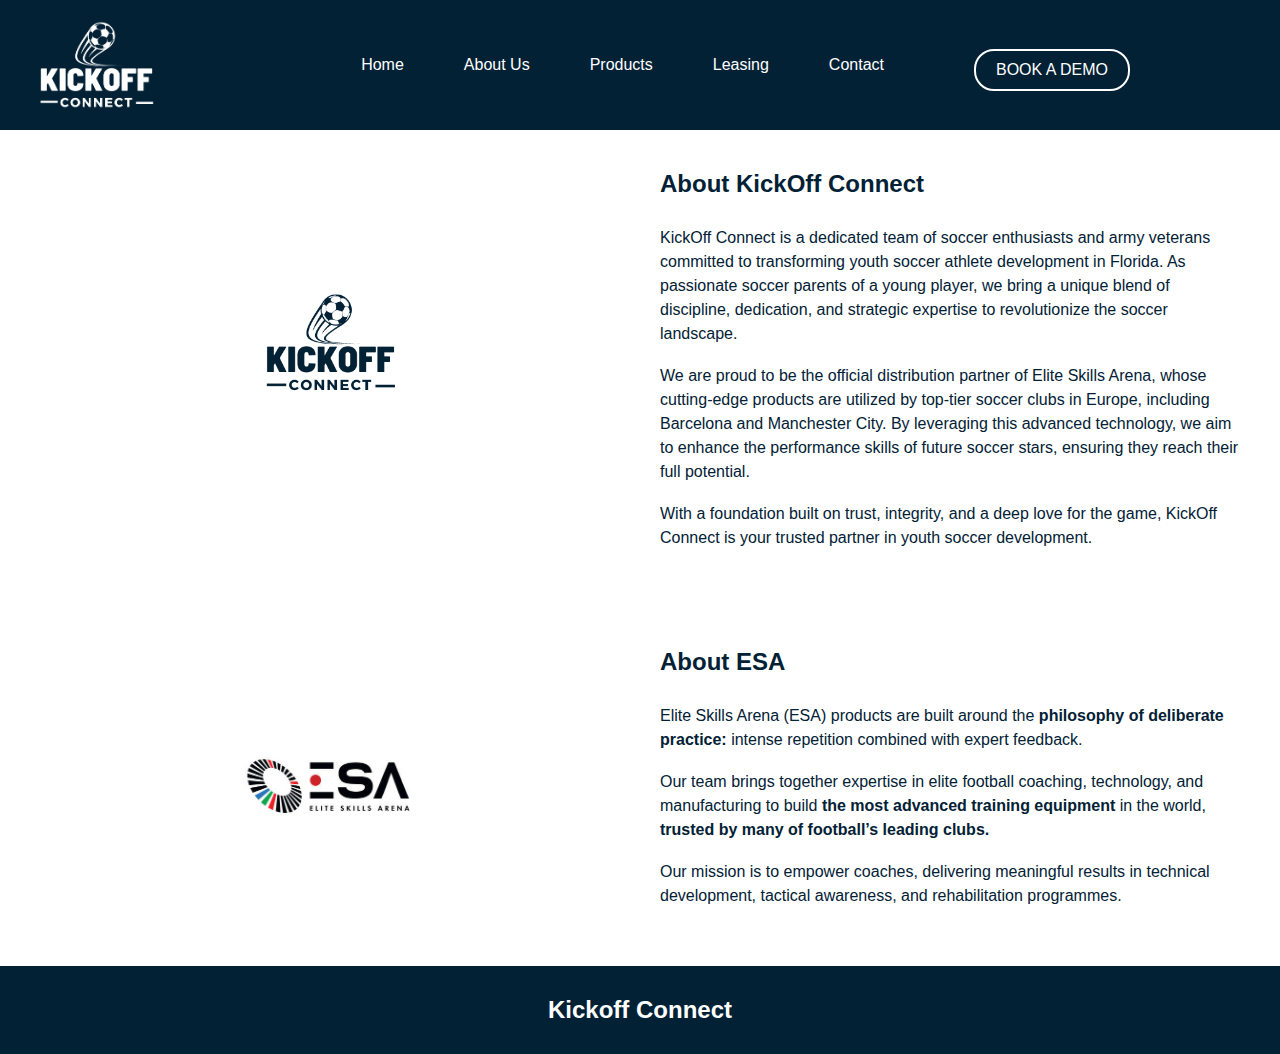
==== about.html @ b1f88550 "removed ESA page" ====
<!DOCTYPE html>
<html lang="en">

<head>
    <meta charset="UTF-8">
    <meta name="viewport" content="width=device-width, initial-scale=1.0">
    <title>KickOff Connect</title>
    <link rel="stylesheet" href="style.css">
</head>

<body>
    <header>
        <img src="images/KC_Blue_Logo.png" alt="KickOffConnect Logo">
        <nav>
            <ul class="nav-links" id="nav-links">
                <li><a href="index.html">Home</a></li>
                <li><a href="#">About Us</a></li>
                <!-- <li><a href="esa.html">ESA</a></li> -->
                <li><a href="products.html">Products</a></li>
                <li><a href="leasing.html">Leasing</a></li>
                <li><a href="contact.html">Contact</a></li>
            </ul>
            <button>BOOK A DEMO</button>
            <div class="hamburger" id="hamburger">
                <span></span>
                <span></span>
                <span></span>
            </div>
        </nav>
    </header>

    <section class="first-section">
        <div class="image-container">
            <img src="images/KICKOFF/1.png" alt="">
        </div>
        <div class="content-container">
            <h2>About KickOff Connect</h2><br>
            <p>KickOff Connect is a dedicated team of soccer enthusiasts and army veterans committed to transforming
                youth soccer athlete development in Florida. As passionate soccer parents of a young player, we bring a
                unique blend of discipline, dedication, and strategic expertise to revolutionize the soccer landscape.
            </p><br>
            <p>We are proud to be the official distribution partner of Elite Skills Arena, whose cutting-edge products
                are utilized by top-tier soccer clubs in Europe, including Barcelona and Manchester City. By leveraging
                this advanced technology, we aim to enhance the performance skills of future soccer stars, ensuring they
                reach their full potential.</p><br>
            <p>With a foundation built on trust, integrity, and a deep love for the game, KickOff Connect is your
                trusted partner in youth soccer development.</p><br>
        </div>
    </section>

    <section class="first-section">
        <div class="image-container">
            <img src="images/ESA_Logo.png" alt="">
        </div>
        <div class="content-container">
            <h2>About ESA</h2><br>
            <p>Elite Skills Arena (ESA) products are built around the <b>philosophy of deliberate practice:</b>
                intense
                repetition combined with expert feedback.</p><br>
            <p>Our team brings together expertise in elite football coaching, technology, and manufacturing to build
                <b>the
                    most advanced training equipment</b> in the world, <b>trusted by many of football’s leading
                    clubs.</b>
            </p><br>
            <p>Our mission is to empower coaches, delivering meaningful results in technical development, tactical
                awareness, and rehabilitation programmes.</p><br>
        </div>
    </section>

    <!-- <footer>
        <section>
            <h2>Subscribe to our Mailing List</h2> -->
    <!-- <p>Sign-up below to follow all of the latest ESA news and events</p> -->
    <!-- <form>
                <input type="email" placeholder="Email Address" required>
                <button type="submit">SUBSCRIBE</button>
            </form>
        </section>
    </footer> -->

    <footer>
        <sectioon>
            <h2>Kickoff Connect</h2>
        </sectioon>
    </footer>

    <script src="script.js"></script>
</body>

</html>
---- style.css ----
* {
    margin: 0;
    padding: 0;
    box-sizing: border-box;
}

body {
    font-family: Arial, sans-serif;
    background-color: #022135;
    color: white;
    margin: 0;
    padding: 0;
    height: 100%;
}

header {
    display: flex;
    justify-content: space-between;
    align-items: center;
    padding: 20px 30px;
    background-color: #022135;
}

header img {
    height: 90px;
}

nav {
    display: flex;
    /* Use flexbox to align children inline */
    justify-content: flex-end;
    /* Spreads the content evenly with maximum space between */
    align-items: center;
    /* Centers items vertically */
    padding: 0 120px;
    /* Adds padding to left and right for spacing */
    background-color: #022135;
    /* Ensures background color consistency */
    width: 100%
}

/* nav .hamburger {
    display: none;
    flex-direction: column;
    cursor: pointer;
    margin-left: 20px;
}

nav .hamburger span {
    height: 3px;
    width: 25px;
    background: white;
    margin: 4px 0;
    transition: 0.4s;
} */

nav .hamburger {
    display: none;
    flex-direction: column;
    cursor: pointer;
    margin-left: 20px;
}

nav .hamburger span {
    height: 3px;
    width: 25px;
    background: white;
    margin: 4px 0;
    transition: 0.4s;
}

nav ul {
    list-style: none;
    display: flex;
    /* Aligns the list items in a row */
    margin-right: 50px;
    padding: 0;
    /* margin: 0; */
    /* Removes default margin */
    /* justify-content: center; */
}

nav ul.show {
    max-height: 300px;
    /* Adjust this value based on the number of menu items */
}

nav a {
    color: white;
    /* Sets text color to white */
    text-decoration: none;
    /* Removes underline from links */
    padding: 10px 20px;
    display: block;
}

nav ul li {
    margin-right: 20px;
    /* Space between the links */
}

/* nav ul li:last-child {
    margin-right: 0; */
/* Removes margin from the last item to avoid extra spacing */
/* } */

nav button {
    background-color: #022135;
    color: white;
    border: 2px solid white;
    padding: 10px 20px;
    border-radius: 20px;
    cursor: pointer;
    flex-shrink: 0;
}

footer {
    background-color: #022135;
    padding: 30px 50px;
    text-align: center;
}

footer form {
    margin-top: 20px;
}

input,
select,
button {
    padding: 10px;
    margin-top: 10px;
    border-radius: 5px;
    border: 1px solid #555;
}

input,
select {
    width: 200px;
}

.first-section {
    display: flex;
    align-items: center;
    justify-content: space-between;
    padding: 20px;
    background-color: #fff;
    /* Adjust background color as needed */
}

.image-container {
    display: flex;
    /* Use flexbox to facilitate alignment */
    justify-content: center;
    /* Aligns the child elements to the right */
    align-items: center;
    /* Centers the image vertically */
    height: 100%;
    /* Adjust the height as necessary */
    width: 50%;
    /* Adjust the width as necessary */
}

.image-container img {
    width: 50%;
    /* Sets the image width to 50% of its container */
    height: auto;
    /* Keeps the aspect ratio of the image */
}

.content-container {
    width: 50%;
    /* Adjust text width as needed */
    padding: 20px;
}

.content-container h2,
h3 {
    color: #022135;
    /* Adjust text color as needed */
    margin-bottom: 10px;
}



.content-container p {
    color: #022135;
    /* Adjust paragraph color as needed */
    line-height: 1.5;
}

button {
    background-color: #022135;
    color: white;
    border: 2px solid white;
    padding: 10px 20px;
    border-radius: 20px;
    cursor: pointer;
}

.product-ranges {
    text-align: center;
    color: white;
    background-color: #022135;
    /* Dark background for the section */
    padding: 20px;
}

.product-ranges h2 {
    margin-bottom: 10px;
}

.product-ranges p {
    margin-bottom: 20px;
}

.products {
    display: flex;
    justify-content: center;
    gap: 20px;
}

.product {
    position: relative;
    width: 300px;
    /* Fixed width for each product */
    height: 200px;
    /* Fixed height for each product */
    overflow: hidden;
    border-radius: 10px;
    /* Rounded corners */
}

.product img {
    width: 100%;
    height: 100%;
    object-fit: cover;
    /* Ensures the images cover the area */
}

.product-label {
    position: absolute;
    bottom: 10px;
    left: 10px;
    background-color: rgba(0, 0, 0, 0.5);
    /* Semi-transparent black background */
    color: white;
    padding: 5px 10px;
    border-radius: 20px;
    font-size: 16px;
}

.info-section {
    display: flex;
    justify-content: space-between;
    padding: 20px;
    background-color: white;
    /* Assuming a dark theme from the screenshot */
    color: white;
}

.info-block {
    width: 48%;
    /* Approximately half the parent width, adjusting for padding/margin */
    text-align: center;
    padding: 20px;
    box-sizing: border-box;
}

.info-block h2 {
    color: #022135;
    margin-bottom: 10px;
}

.info-block p {
    color: #022135;
    margin-bottom: 20px;
}

.info-block img {
    width: 80%;
    /* Adjust based on actual image size and design preference */
    margin-bottom: 20px;
}

.btn {
    background-color: 022135;
    color: white;
    border: none;
    padding: 10px 20px;
    border-radius: 5px;
    cursor: pointer;
    font-size: 16px;
}

/* Hover effect for buttons */
.btn:hover {
    background-color: black;
}

.contact-form {
    color: #022135;
    width: 100%;
    max-width: 500px;
    margin: auto;
    padding: 20px;
    box-sizing: border-box;
    border: 4px solid white;
    /* Adds a light grey border */
    border-radius: 8px;
    /* Optional: Adds rounded corners */
    background-color: white;
    /* Optional: Sets a white background for contrast */
}

.form-group {
    margin-bottom: 15px;
}

.form-group label {
    display: block;
    margin-bottom: 5px;
}

.form-group input[type="text"],
.form-group input[type="email"],
.form-group input[type="tel"] {
    width: 100%;
    padding: 8px;
    border: 1px solid #ccc;
    border-radius: 4px;
}

.checkbox-group {
    display: flex;
    flex-direction: column;
    align-items: flex-start;
    /* Aligns items to the left for a tidy appearance */
}

.checkbox-group input[type="checkbox"] {
    margin-right: 10px;
    /* Provides sufficient space between the checkbox and the label */
    cursor: pointer;
    /* Indicates that the element is clickable */
}

.checkbox-group label {
    display: flex;
    align-items: center;
    /* Vertically aligns the checkbox with the text */
    margin-bottom: 8px;
    /* Spacing between each checkbox item */
}

.checkbox-group input[type="checkbox"]+label {
    cursor: pointer;
    /* Indicates that the label is also clickable */
}

button {
    padding: 10px 20px;
    background-color: #022135;
    color: white;
    border: none;
    border-radius: 5px;
    cursor: pointer;
    font-size: 16px;
}

button:hover {
    background-color: black;
}

#fullscreen-video {
    position: fixed;
    /* or absolute, depending on other content */
    top: 0;
    left: 0;
    width: 100vw;
    height: 100vh;
    object-fit: cover;
    /* This will cover the full viewport without stretching */
    z-index: -1;
    /* Ensures the video stays in the background */
}

#video-background {
    position: fixed;
    right: 0;
    bottom: 0;
    min-width: 100%;
    min-height: 100%;
    width: auto;
    height: auto;
    z-index: -1000;
    background: url('path_to_fallback_image.jpg') no-repeat;
    background-size: cover;
}

iframe {
    position: absolute;
    top: 0;
    left: 0;
    width: 100%;
    height: 100%;
}

.full-height-image {
    position: relative;
    height: calc(100vh - 60px);
    /* Adjust 60px to the actual height of your nav */
    width: 100%;
    overflow: hidden;
}

.full-height-image img {
    width: 100%;
    height: 100%;
    object-fit: cover;
    /* Ensures the image covers the div without distorting */
    display: block;
    /* Removes bottom margin/gap */
}

@media (max-width: 768px) {
    header {
        padding: 10px 20px;
        /* Reduced padding on mobile */
        flex-direction: row;
        align-items: flex-center;
    }

    header img {
        height: 90px;
        margin-bottom: 10px;
    }

    nav {
        flex-direction: row;
        width: 100%;
    }

    nav .hamburger {
        display: flex;
    }

    nav ul {
        display: none;
        flex-direction: column;
        width: 100%;
        background-color: #022135;
    }

    nav ul.show {
        display: flex;
    }

    nav ul li {
        margin: 10px 20px;
        text-align: center;
        /* Center text in mobile view */
    }

    nav button {
        display: none;
        /* Hide the button on mobile screens */
    }

    .first-section,
    .info-section {
        flex-direction: column;
    }

    .image-container,
    .content-container,
    .info-block {
        width: 100%;
        padding: 10px;
    }

    .image-container img {
        width: 100%;
    }

    .content-container,
    .info-block {
        text-align: center;
    }
}
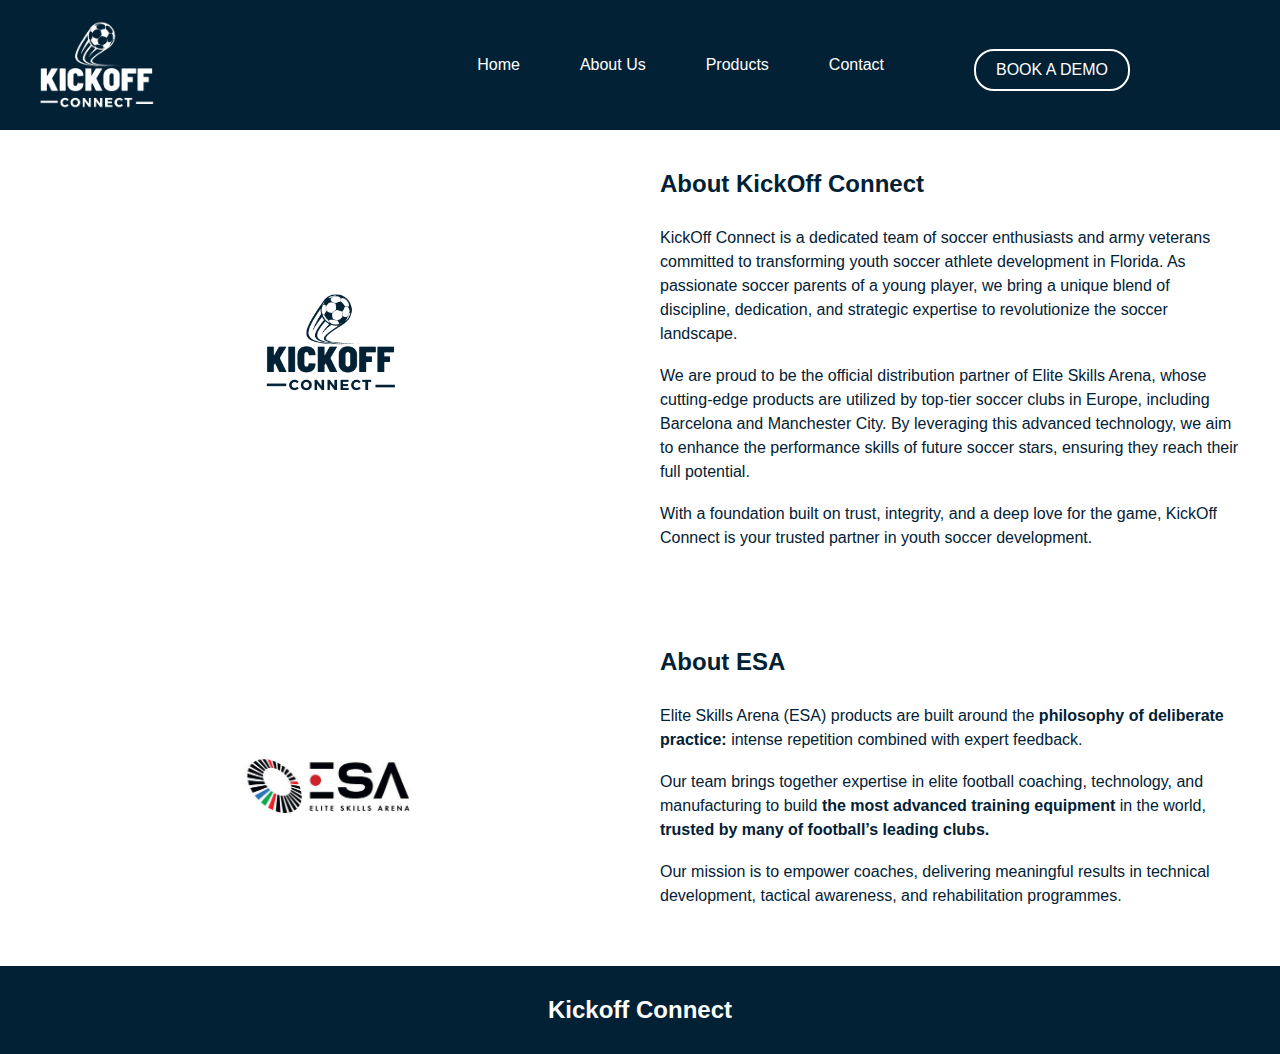
==== commit a8a5442b: "added leasing info" ====
--- a/about.html
+++ b/about.html
@@ -17,7 +17,7 @@
                 <li><a href="#">About Us</a></li>
                 <!-- <li><a href="esa.html">ESA</a></li> -->
                 <li><a href="products.html">Products</a></li>
-                <li><a href="leasing.html">Leasing</a></li>
+                <!-- <li><a href="leasing.html">Leasing</a></li> -->
                 <li><a href="contact.html">Contact</a></li>
             </ul>
             <button>BOOK A DEMO</button>
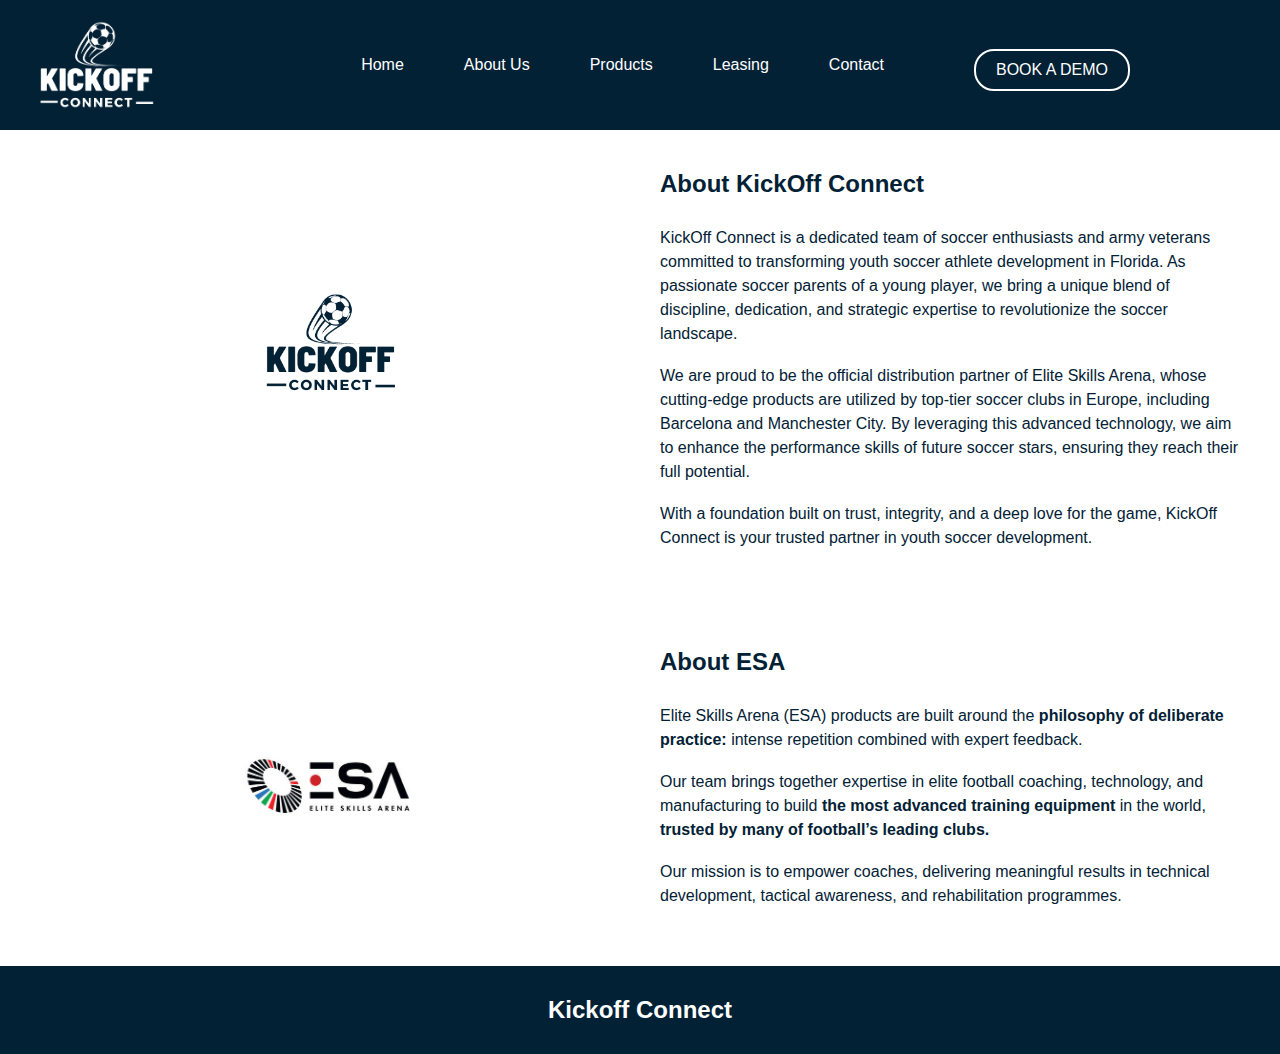
==== commit 5e02e201: "some changes" ====
--- a/about.html
+++ b/about.html
@@ -17,7 +17,7 @@
                 <li><a href="#">About Us</a></li>
                 <!-- <li><a href="esa.html">ESA</a></li> -->
                 <li><a href="products.html">Products</a></li>
-                <!-- <li><a href="leasing.html">Leasing</a></li> -->
+                <li><a href="leasing.html">Leasing</a></li>
                 <li><a href="contact.html">Contact</a></li>
             </ul>
             <button>BOOK A DEMO</button>
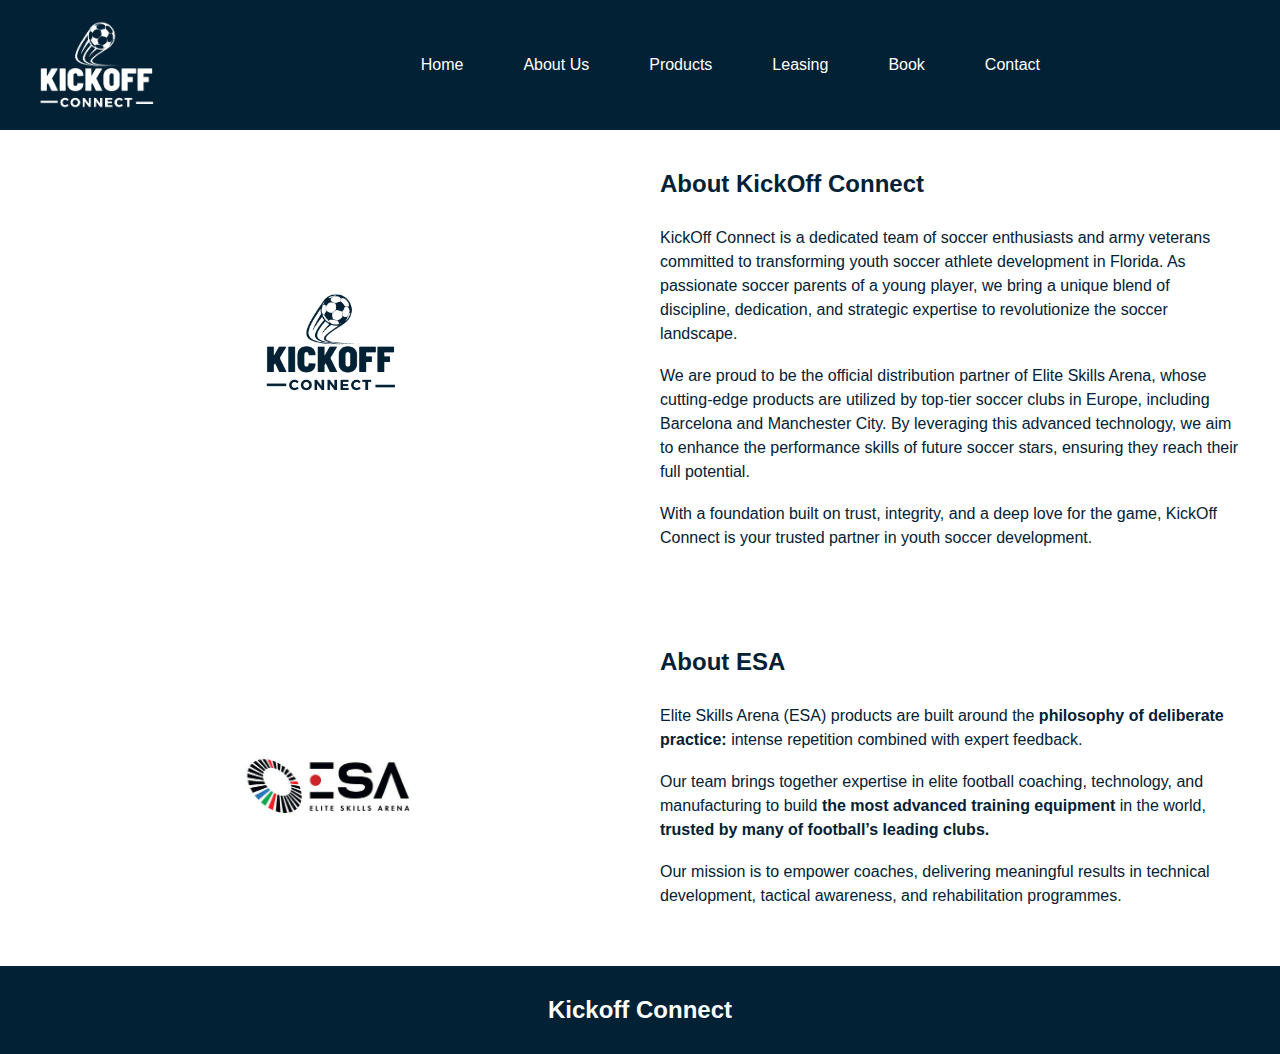
==== commit 84ca2d3f: "removed book demo button" ====
--- a/about.html
+++ b/about.html
@@ -18,9 +18,9 @@
                 <!-- <li><a href="esa.html">ESA</a></li> -->
                 <li><a href="products.html">Products</a></li>
                 <li><a href="leasing.html">Leasing</a></li>
+                <li><a href="book.html">Book</a></li>
                 <li><a href="contact.html">Contact</a></li>
             </ul>
-            <button>BOOK A DEMO</button>
             <div class="hamburger" id="hamburger">
                 <span></span>
                 <span></span>
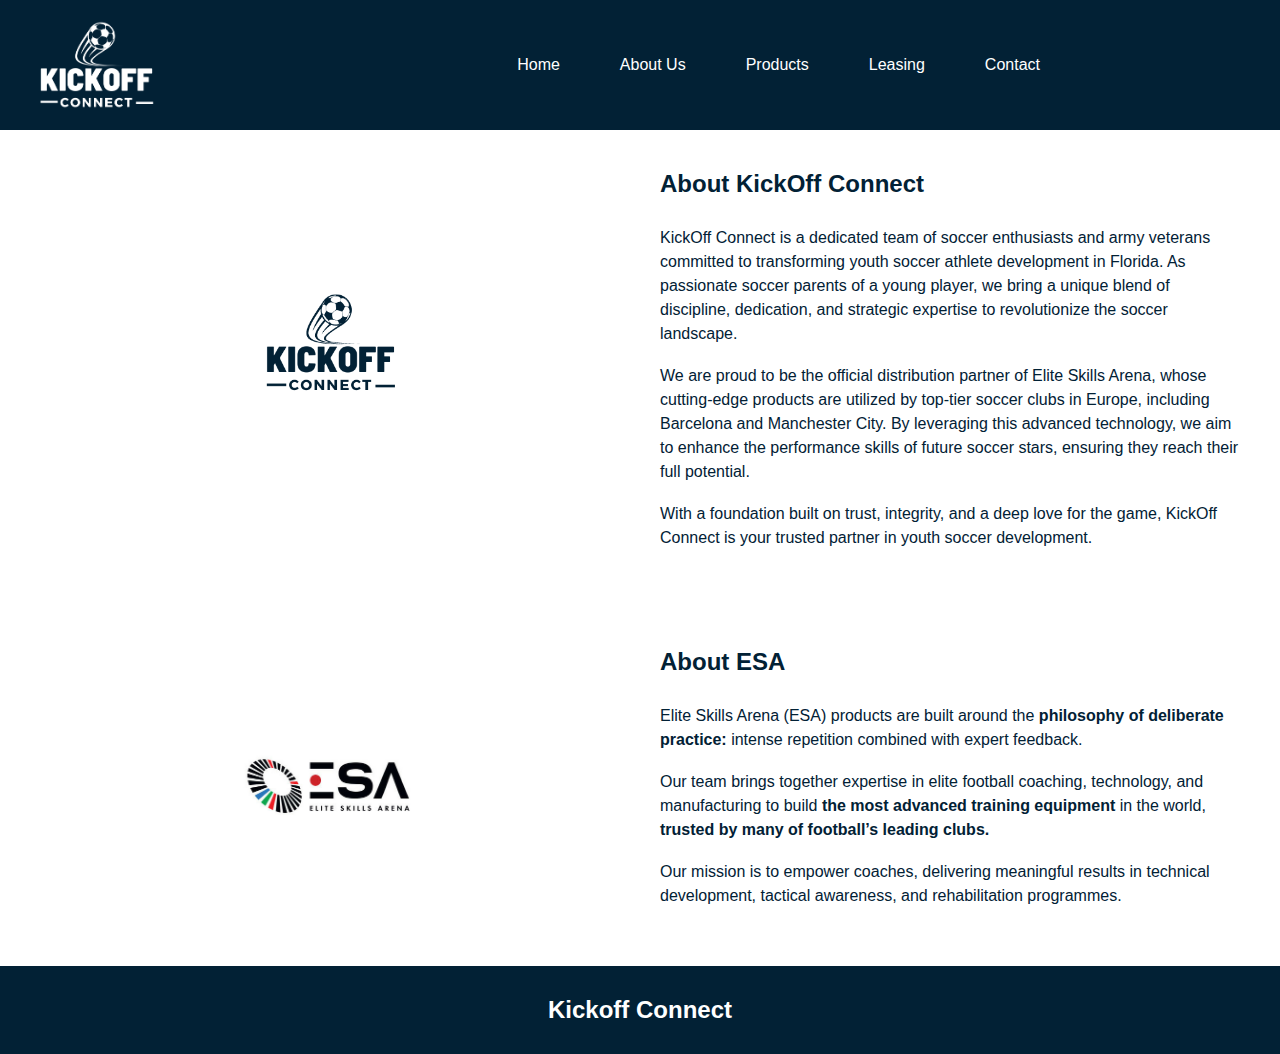
==== commit a684b47d: "events bookings" ====
--- a/about.html
+++ b/about.html
@@ -18,7 +18,7 @@
                 <!-- <li><a href="esa.html">ESA</a></li> -->
                 <li><a href="products.html">Products</a></li>
                 <li><a href="leasing.html">Leasing</a></li>
-                <li><a href="book.html">Book</a></li>
+                <!-- <li><a href="book.html">Book</a></li> -->
                 <li><a href="contact.html">Contact</a></li>
             </ul>
             <div class="hamburger" id="hamburger">
--- a/style.css
+++ b/style.css
@@ -259,7 +259,7 @@
 }
 
 .info-block {
-    width: 48%;
+    width: 96%;
     /* Approximately half the parent width, adjusting for padding/margin */
     text-align: center;
     padding: 20px;
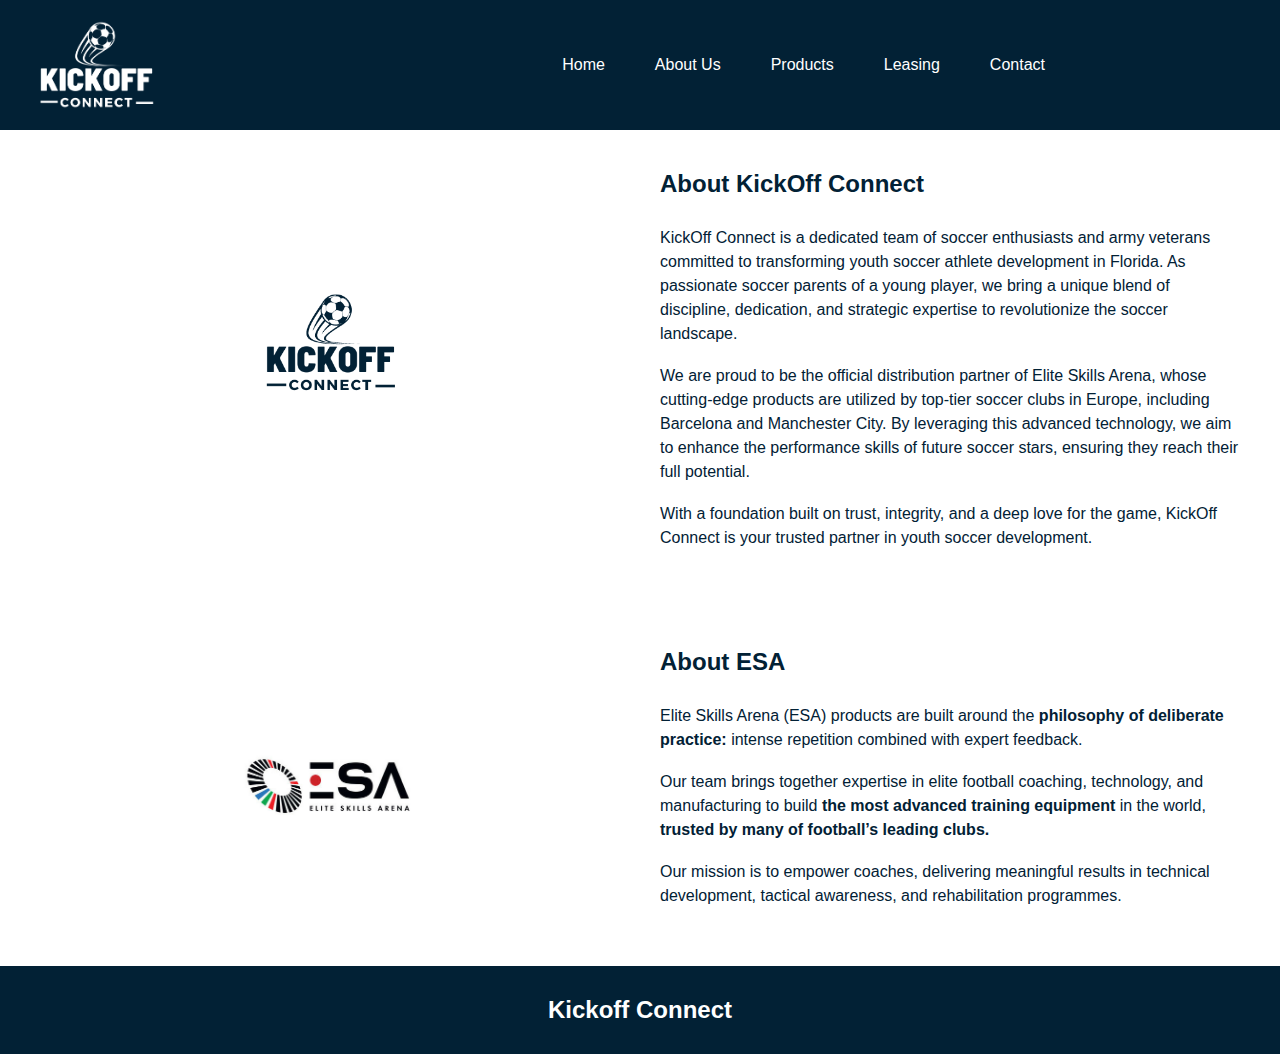
==== commit 7454f7b1: "added dropdown menu for products" ====
--- a/about.html
+++ b/about.html
@@ -16,15 +16,22 @@
                 <li><a href="index.html">Home</a></li>
                 <li><a href="#">About Us</a></li>
                 <!-- <li><a href="esa.html">ESA</a></li> -->
-                <li><a href="products.html">Products</a></li>
+                <li class="dropdown">
+                    <a href="#" class="dropbtn">Products</a>
+                    <ul class="dropdown-content">
+                        <li><a href="icon_range.html">Icon Range</a></li>
+                        <li><a href="precision_wall.html">Precision Wall</a></li>
+                        <li><a href="wireless_circuit.html">Wireless Circuit</a></li>
+                    </ul>
+                </li>
                 <li><a href="leasing.html">Leasing</a></li>
                 <!-- <li><a href="book.html">Book</a></li> -->
                 <li><a href="contact.html">Contact</a></li>
             </ul>
-            <div class="hamburger" id="hamburger">
-                <span></span>
-                <span></span>
-                <span></span>
+            <div class="hamburger-menu" id="hamburger-menu">
+                <div class="bar"></div>
+                <div class="bar"></div>
+                <div class="bar"></div>
             </div>
         </nav>
     </header>
--- a/style.css
+++ b/style.css
@@ -13,6 +13,99 @@
     height: 100%;
 }
 
+/* Dropdown styles */
+.dropdown .dropbtn {
+    cursor: pointer;
+}
+
+.dropdown-content {
+    display: none;
+    position: absolute;
+    background-color: #022135;
+    min-width: 160px;
+    box-shadow: 0px 8px 16px rgba(0, 0, 0, 0.2);
+    z-index: 1;
+    top: 100%;
+    /* Position the dropdown below the parent */
+    left: 0;
+}
+
+.dropdown-content li {
+    margin: 0;
+}
+
+.dropdown-content a {
+    color: white;
+    padding: 12px 16px;
+    text-decoration: none;
+    display: block;
+    text-align: left;
+}
+
+.dropdown-content a:hover {
+    background-color: #022135;
+}
+
+/* Show the dropdown content when hovering over the dropdown */
+.dropdown:hover .dropdown-content {
+    display: block;
+}
+
+
+
+header img {
+    height: 90px;
+}
+
+.image-section2 {
+    width: 100%;
+    margin: 0 auto;
+    /* Centers the section horizontally */
+    padding: 20px;
+    text-align: center;
+    background-color: white;
+    color: white;
+    /* Center-aligns the content within the section */
+}
+
+.image-section2 img {
+    width: 50%;
+    /* Makes the image take up the full width of the container */
+    height: auto;
+    /* Maintains the aspect ratio of the image */
+    display: block;
+    margin: 0 auto;
+    /* Ensures the image is centered within the section */
+    border-radius: 10px;
+    /* Optional: Adds rounded corners to the image */
+}
+
+
+.banner {
+    background-color: #022135;
+    color: white;
+    padding: 15px 20px;
+    text-align: center;
+    font-size: 22px;
+    font-weight: bold;
+    border-radius: 5px;
+    display: inline-block;
+}
+
+.h2 {
+    color: rgba(0, 0, 0, 0.5);
+    background-color: white;
+}
+
+.text-block {
+    text-align: center;
+    color: #022135;
+    font-size: 20px;
+    font-weight: bold;
+    max-width: 250px;
+    line-height: 1.4;
+}
+
 header {
     display: flex;
     justify-content: space-between;
@@ -21,8 +114,24 @@
     background-color: #022135;
 }
 
-header img {
-    height: 90px;
+/* Navigation menu styles */
+.nav-links {
+    list-style: none;
+    display: flex;
+    align-items: center;
+}
+
+.nav-links li {
+    margin-right: 20px;
+    position: relative;
+    /* Needed for dropdown positioning */
+}
+
+.nav-links a {
+    text-decoration: none;
+    color: white;
+    padding: 10px 15px;
+    display: block;
 }
 
 nav {
@@ -39,34 +148,36 @@
     width: 100%
 }
 
-/* nav .hamburger {
+nav .hamburger-menu {
     display: none;
     flex-direction: column;
     cursor: pointer;
     margin-left: 20px;
 }
 
-nav .hamburger span {
+nav .hamburger-menu span {
     height: 3px;
     width: 25px;
     background: white;
     margin: 4px 0;
     transition: 0.4s;
-} */
-
-nav .hamburger {
-    display: none;
+}
+
+.hamburger-menu {
+    width: 40px;
+    height: 30px;
+    cursor: pointer;
+    display: flex;
     flex-direction: column;
-    cursor: pointer;
-    margin-left: 20px;
-}
-
-nav .hamburger span {
-    height: 3px;
-    width: 25px;
-    background: white;
-    margin: 4px 0;
-    transition: 0.4s;
+    justify-content: space-between;
+}
+
+.bar {
+    width: 100%;
+    height: 5px;
+    background-color: white;
+    border-radius: 5px;
+    transition: all 0.3s ease;
 }
 
 nav ul {
@@ -145,6 +256,22 @@
     padding: 20px;
     background-color: #fff;
     /* Adjust background color as needed */
+}
+
+.fourth-section {
+    display: flex;
+    align-items: center;
+    justify-content: space-between;
+    padding: 20px;
+    background-color: white;
+    color: white;
+    width: 80%;
+    margin: 0 auto;
+    /* Adjust background color as needed */
+}
+
+.fourth-section .text-block {
+    color: #022135;
 }
 
 .image-container {
@@ -249,6 +376,48 @@
     font-size: 16px;
 }
 
+.product-range-section {
+    display: flex;
+    justify-content: space-between;
+    align-items: flex-start;
+    width: 100%;
+    margin: 0 auto;
+    padding: 20px;
+    flex-wrap: wrap;
+    /* Allows wrapping to the next line on smaller screens */
+    gap: 30px;
+    /* Adds space between each product block */
+    background-color: white;
+}
+
+.product-item {
+    text-align: center;
+    width: calc(20% - 30px);
+    /* Adjusts width based on container and gap */
+}
+
+.product-item img {
+    width: 100%;
+    height: auto;
+    margin-bottom: 15px;
+    /* Space between image and text */
+}
+
+.product-item h3 {
+    font-size: 18px;
+    margin-bottom: 10px;
+    font-weight: bold;
+    color: #333;
+}
+
+.product-item p {
+    font-size: 16px;
+    color: #666;
+    margin-bottom: 8px;
+    line-height: 1.4;
+}
+
+
 .info-section {
     display: flex;
     justify-content: space-between;
@@ -259,11 +428,21 @@
 }
 
 .info-block {
-    width: 96%;
+    width: 80%;
     /* Approximately half the parent width, adjusting for padding/margin */
     text-align: center;
     padding: 20px;
     box-sizing: border-box;
+    margin: 0 auto;
+}
+
+.info-block2 {
+    width: 60%;
+    /* Approximately half the parent width, adjusting for padding/margin */
+    text-align: center;
+    padding: 20px;
+    box-sizing: border-box;
+    margin: 0 auto;
 }
 
 .info-block h2 {
@@ -271,7 +450,17 @@
     margin-bottom: 10px;
 }
 
+.info-block2 h2 {
+    color: #022135;
+    margin-bottom: 10px;
+}
+
 .info-block p {
+    color: #022135;
+    margin-bottom: 20px;
+}
+
+.info-block2 p {
     color: #022135;
     margin-bottom: 20px;
 }
@@ -280,6 +469,12 @@
     width: 80%;
     /* Adjust based on actual image size and design preference */
     margin-bottom: 20px;
+}
+
+.info-block2 img {
+    width: 100%;
+    /* Adjust based on actual image size and design preference */
+    margin-bottom: 5px;
 }
 
 .btn {
@@ -422,6 +617,13 @@
     /* Removes bottom margin/gap */
 }
 
+@media (max-width: 1024px) {
+    .product-item {
+        width: calc(33.33% - 20px);
+        /* Adjust width for tablets */
+    }
+}
+
 @media (max-width: 768px) {
     header {
         padding: 10px 20px;
@@ -430,6 +632,11 @@
         align-items: flex-center;
     }
 
+    .product-item {
+        width: calc(50% - 20px);
+        /* Adjust width for mobile */
+    }
+
     header img {
         height: 90px;
         margin-bottom: 10px;
@@ -440,7 +647,7 @@
         width: 100%;
     }
 
-    nav .hamburger {
+    nav .hamburger-menu {
         display: flex;
     }
 
@@ -486,4 +693,26 @@
     .info-block {
         text-align: center;
     }
+
+    .fourth-section {
+        flex-direction: column;
+        align-items: center;
+        /* Center items in column layout */
+        justify-content: center;
+        /* Center items vertically */
+    }
+
+    .fourth-section>* {
+        width: 100%;
+        /* Ensure each container takes full width in column layout */
+        text-align: center;
+        /* Center text within each container */
+        margin-bottom: 20px;
+        /* Adds space between each item */
+    }
+
+    .fourth-section>*:last-child {
+        margin-bottom: 0;
+        /* Remove bottom margin from the last item */
+    }
 }